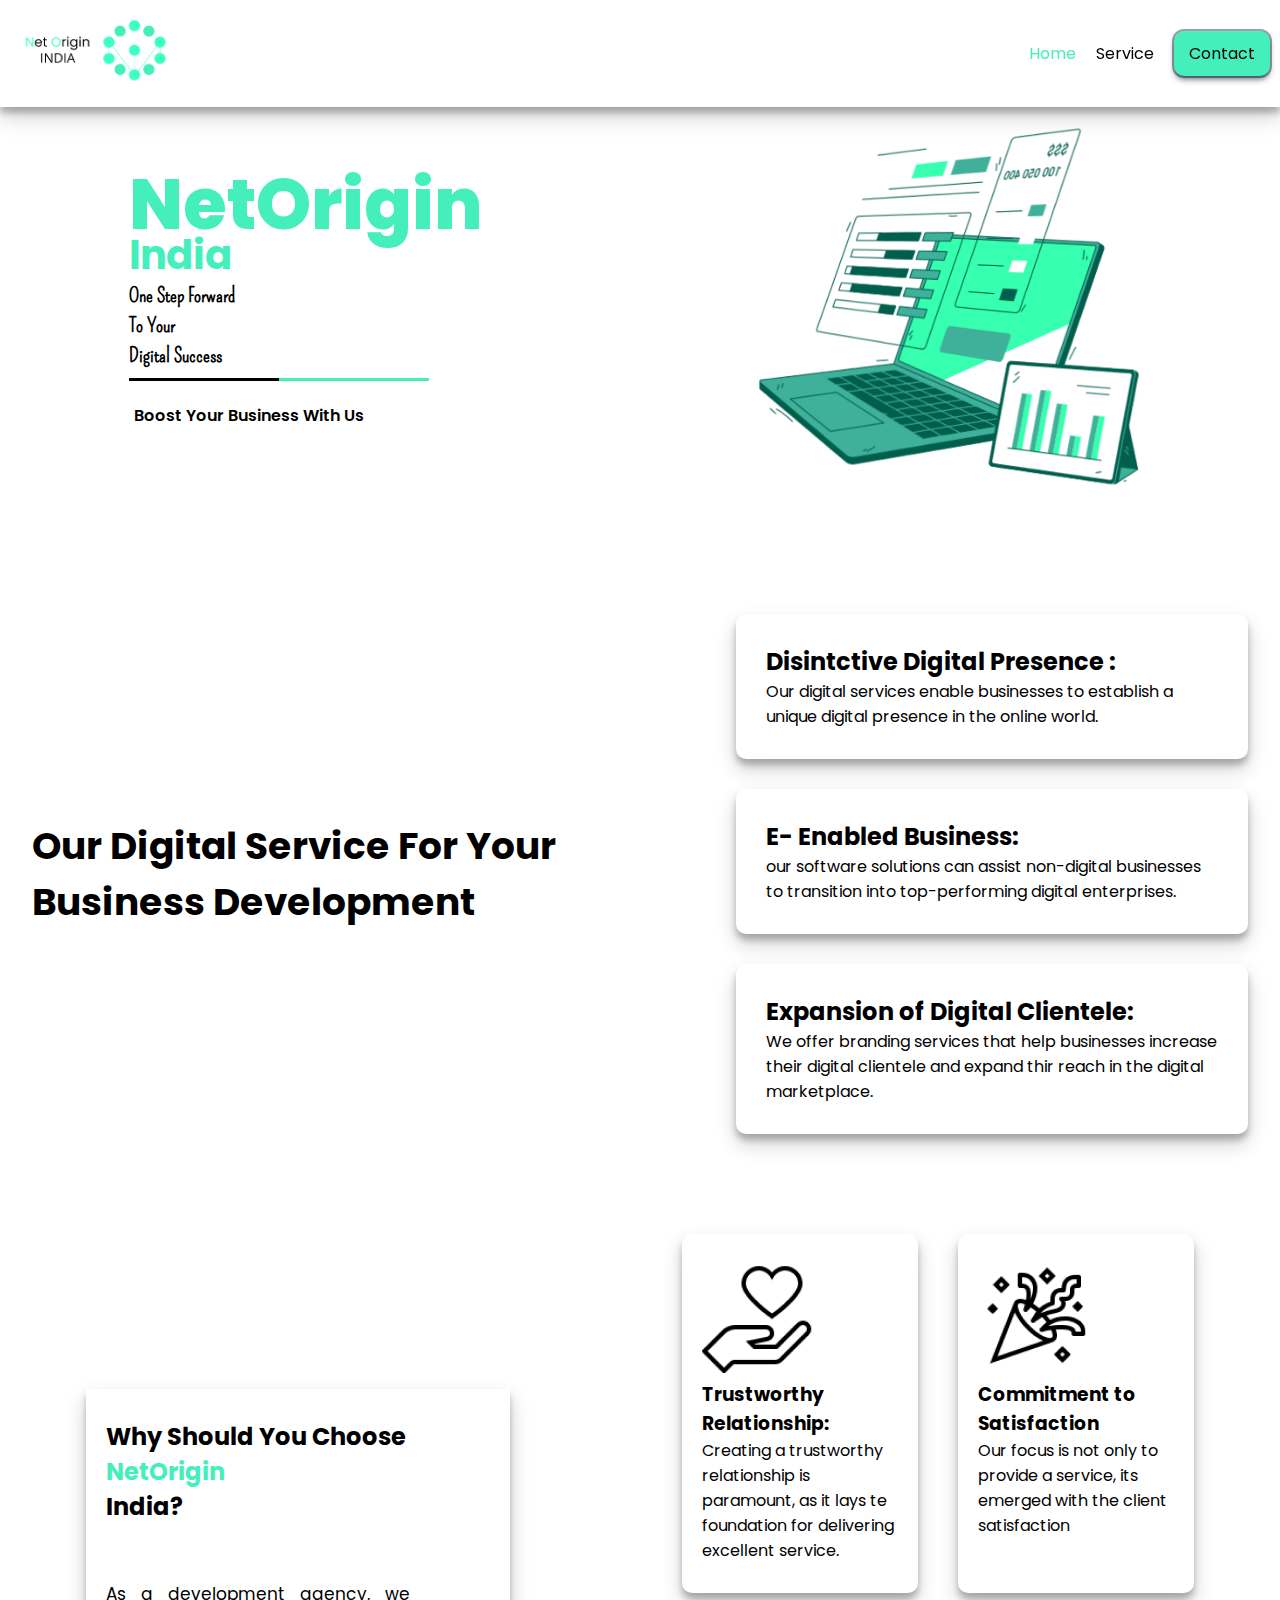
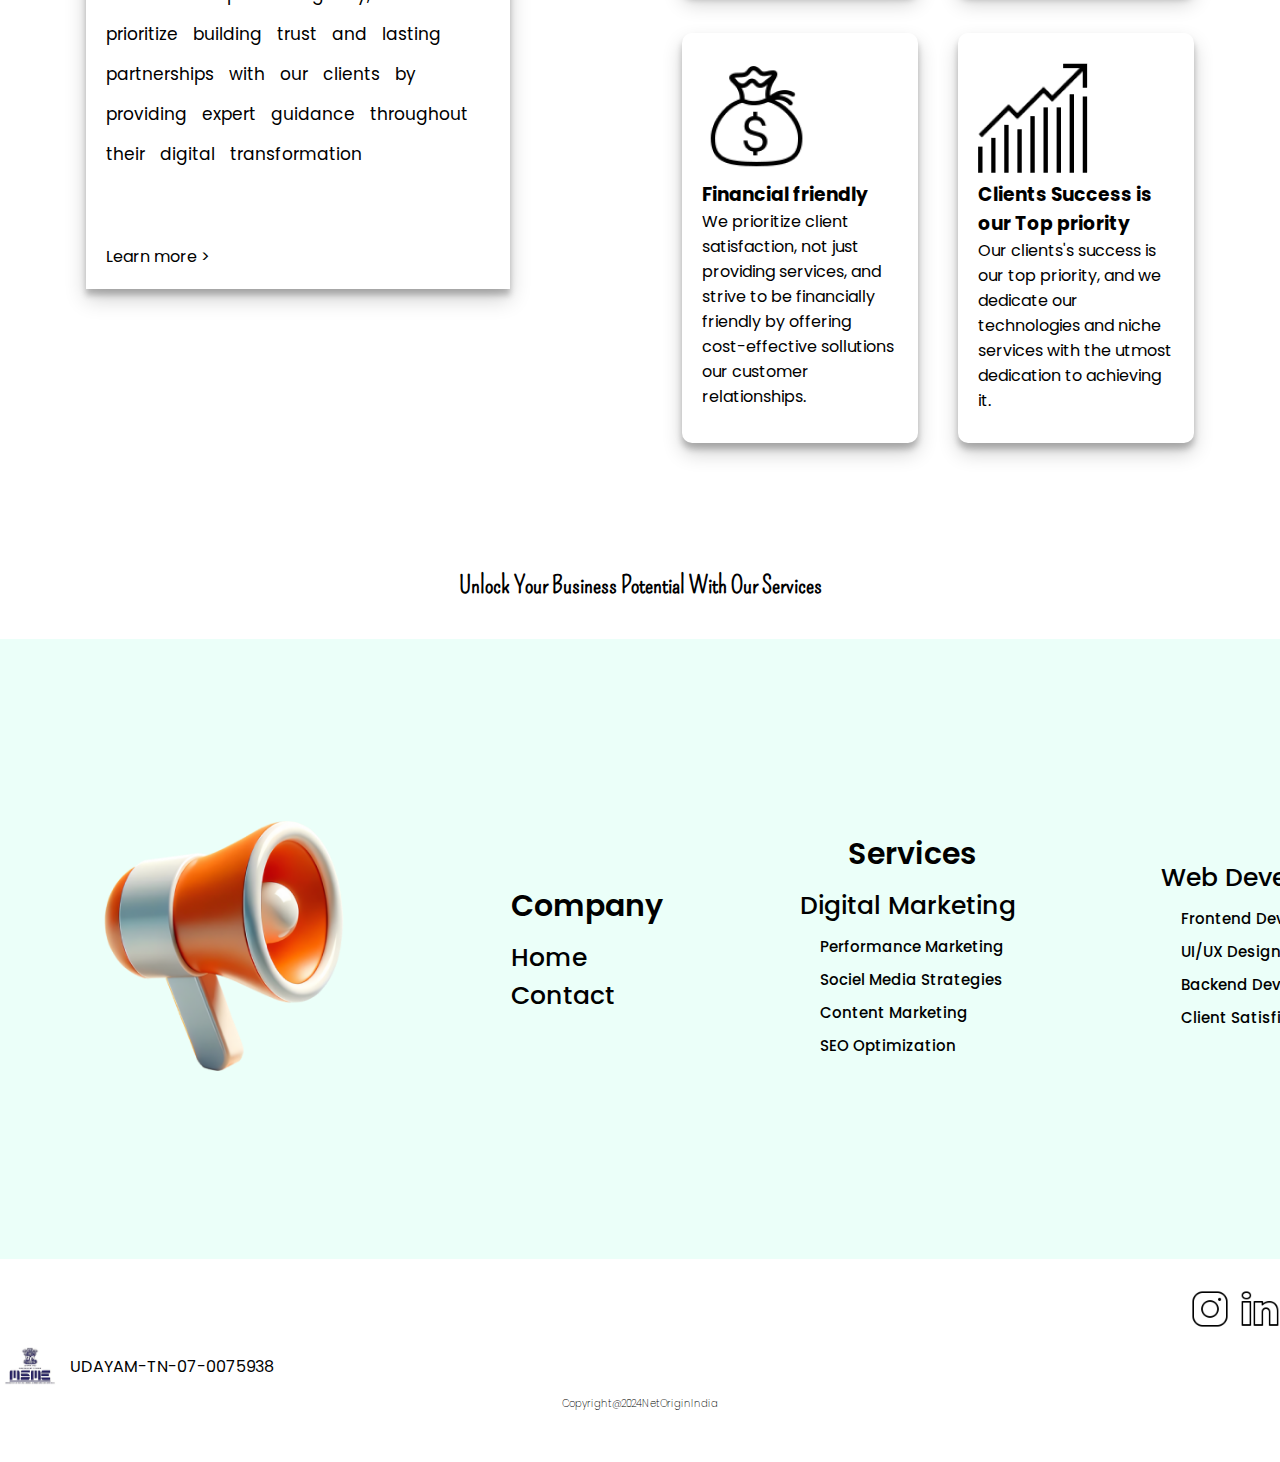
==== index.html @ 6d19f22a "deploy" ====
<!DOCTYPE html>
<html lang="en">

<head>
    <meta charset="UTF-8">
    <meta name="viewport" content="width=device-width, initial-scale=1.0">
    <link rel="shortcut icon" href="Asset/New folder/Group 6.png" type="image/x-icon">
    <link rel="stylesheet" href="style.css">
    <link rel="stylesheet" href="https://cdnjs.cloudflare.com/ajax/libs/font-awesome/6.5.1/css/all.min.css"
        integrity="sha512-DTOQO9RWCH3ppGqcWaEA1BIZOC6xxalwEsw9c2QQeAIftl+Vegovlnee1c9QX4TctnWMn13TZye+giMm8e2LwA=="
        crossorigin="anonymous" referrerpolicy="no-referrer" />
    <link rel="preconnect" href="https://fonts.googleapis.com">
    <link rel="preconnect" href="https://fonts.gstatic.com" crossorigin>
    <link href="https://fonts.googleapis.com/css2?family=Poppins:wght@200;400;600;700&display=swap" rel="stylesheet">
    <link rel="preconnect" href="https://fonts.googleapis.com">
    <link rel="preconnect" href="https://fonts.gstatic.com" crossorigin>
    <link href="https://fonts.googleapis.com/css2?family=Pompiere&family=Poppins:wght@200;400;600;700&display=swap"
        rel="stylesheet">
    <title>NetOrigin</title>
</head>

<body>
    <nav class="navbar">
        <div class="image">
            <img src="Asset/New folder/Main (1)/Complete Logo -1.png" width="170px" height="80px" alt="">
        </div>
        <div class="nav-links">
            <div class="nav-link">
                <p><a class="na-links-1" href="index.html">Home</a></p>
                <p><a class="na-links-2" href="services.html">Service</a></p>
            </div>
            <div class="nav-btn">
                <button class="contact"><a href="contact.html">Contact</a></button>
            </div>

        </div>
    </nav>
    <div onclick="show()" class="toggle">
        <i class="fa-solid fa-bars"></i>
    </div>
    <div class="side-nav">
        <i onclick="closenav()" class="fa-solid fa-xmark"></i>
        <div>

            <p><a class="na-links-1" href="index.html">Home</a></p>
            <p><a class="na-links-2" href="services.html">Service</a></p>
            <button class="contact"><a href="contact.html">Contact</a></button>
        </div>
    </div>
    <!-- first-content -->
    <div class="first-content">
        <div class="content">
            <h1 class="title">NetOrigin</h1>
           <h1 style="color: #44efbc;" class="india">India</h1>
            <p
                style=" line-height: 30px;font-size: 20px ;font-family:'Pompiere', sans-serif; font-weight: 600; font-style: normal;">
                One Step Forward <br>
                To Your <br>
                Digital Success <br>
            </p>
            <span
                style="margin-top: 8px;width: 300px; height: 3px;background: rgb(68,239,188);
                background: linear-gradient(270deg, rgba(68,239,188,1) 50%, rgba(34,193,195,1) 50%, rgba(0,0,0,1) 50%, rgba(0,0,0,1) 50%);"></span>
            <h5 style=" margin-top: 10px; margin-left: 5px; font-weight: 600; font-size: 16px;">Boost Your Business With
                Us</h5>
        </div>
        <div class="image-2">
            <img src="Asset/Online banking on laptop screen.png" width="400px" height="400px" alt="">
        </div>
    </div>
    <!-- second-box -->
    <div class="second-box">
        <div class="second-title">
            <h2>
                Our Digital Service For Your Business Development
            </h2>
        </div>
        <div class="second-content">
            <div>
                <h2>Disintctive Digital Presence :</h2>
                <p>
                    Our digital services enable businesses to establish a unique digital presence in the online world.
                </p>
            </div>
            <div>
                <h2>E- Enabled Business:</h2>
                <p>our software solutions can assist non-digital businesses to transition into top-performing digital
                    enterprises.</p>
            </div>
            <div>
                <h2>Expansion of Digital Clientele: </h2>
                <p>We offer branding services that help businesses increase their digital clientele and expand thir
                    reach
                    in the digital marketplace.</p>
            </div>
        </div>
    </div>
    <!-- third-box -->
    <div class="third-box">
        <div class="third-title">
            <h2 style="margin-top: 10px;">Why Should You Choose</h2>
            <h2 style="color: #44efbc;">NetOrigin</h2>
            <h2>India?</h2>
            <p style="margin-top: 50px; font-size: 17px; line-height: 40px; word-spacing: 10px;">
                As a development agency, we prioritize building trust and lasting partnerships with our clients by
                providing expert guidance throughout their digital transformation
            </p>
            <p style="margin-top: 70px;">Learn more ></p>
        </div>
        <div class="third-content">
            <div class="third-content-1">
                <div>
                    <img src="Asset/Trust.png" alt="">
                    <h3>Trustworthy Relationship:</h3>
                    <p>Creating a trustworthy relationship is paramount, as it lays te foundation for delivering
                        excellent service.</p>
                </div>
                <div>
                    <img src="Asset/Confetti.png" alt="">
                    <h3>Commitment to Satisfaction</h3>
                    <p>Our focus is not only to provide a service, its emerged with the client satisfaction</p>
                </div>
            </div>
            <div class="third-content-2">
                <div>
                    <img src="Asset/Money Bag.png" alt="">
                    <h3>Financial friendly </h3>
                    <p>We prioritize client satisfaction, not just providing services, and strive to be financially
                        friendly
                        by offering cost-effective sollutions our customer relationships. </p>
                </div>
                <div>
                    <img src="Asset/Increase.png" alt="">
                    <h3>Clients Success is our Top priority</h3>
                    <p>
                        Our clients's success is our top priority, and we dedicate our technologies and niche services
                        with
                        the utmost dedication to achieving it.
                    </p>
                </div>
            </div>
        </div>
    </div>

    <!-- fourth-box -->
    <div class="fourth-box">
        <h2>Unlock Your Business Potential With Our Services</h2>
    </div>
    <!-- fifth-box -->
       <div class="fifth-box">
        <div>
            <img src="Asset/megaphone.png" width="300px" height="250px" alt="">
        </div>
        <div>
            <h2>Company</h2>
            <p><a href="index.html">Home</a></p>
            <p><a href="contact.html">Contact</a></p>
        </div>
        <div>
            <h2><a href="services.html"> Services </a></h2>
            <p><a href="">Digital Marketing</a></p>
            <div class="other-service">
                <small><a href="services.html">Performance Marketing</a></small>
                <small><a href="services.html">Sociel Media Strategies</a></small>
                <small><a href="services.html">Content Marketing</a></small>
                <small><a href="services.html">SEO Optimization</a></small>
            </div>
        </div>
        <div>
            <p><a href="">Web Development</a></p>
            <div class="other-service">
                <small><a href="services.html">Frontend Development</a></small>
                <small><a href="services.html">UI/UX Designing</a></small>
                <small><a href="services.html">Backend Development</a></small>
                <small><a href="services.html">Client Satisfied</a></small>
            </div>
        </div>
    </div>
        <div class="final">
            <div class="image3">
                <a href="https://www.instagram.com/net_origin_india?igsh=NGRnbGp4OTExZjNm"><img
                        src="Asset/Instagram.png" alt="" width="40px" height="40px"></a>
                <a
                    href="https://www.linkedin.com/posts/net-origin20_socialmediasuccess-personalbranding-activity-7147625024802205697-Pkeq?utm_source=share&utm_medium=member_android">
                    <img src="Asset/LinkedIn 2.png" alt="" width="40px" height="40px"></a>
            </div>
            <div class="udhayam">
                <img src="Asset/image 2.png" width="60px" height="60px" alt="">
                <p>UDAYAM-TN-07-0075938</p>
            </div>
            <p class="Copyright">Copyright@2024NetOriginIndia</p>
        </div>
    <script src="script.js"></script>
</body>

</html>
---- style.css ----
* {
    margin: 0;
    padding: 0;
    font-family: "Poppins", sans-serif;
    overflow-wrap: break-word;
    scroll-behavior: smooth;
}

*::selection {
    background-color: black;
    color: #44efbc;
}

html {
    scroll-behavior: smooth;
}


/* navigation-Bar */

.navbar {
    display: flex;
    justify-content: space-between;
    align-items: center;
    position: sticky;
    background-color: rgba(255, 255, 255, .9);
    box-shadow: rgba(0, 0, 0, 0.19) 0px 10px 20px, rgba(0, 0, 0, 0.23) 0px 6px 6px;
    top: 0;
}

.nav-links {
    display: flex;
    gap: 20px;
    text-align: center;
    padding: 10px;
}


.contact {
    padding: 10px 15px;
    background-color: #44efbc;
    font-size: 16px;
    text-align: center;
    cursor: pointer;
    border: none;
    outline: none;
    border-radius: 10px;
    box-shadow: rgba(6, 24, 44, 0.4) 0px 0px 0px 2px, rgba(6, 24, 44, 0.65) 0px 4px 6px -1px, rgba(255, 255, 255, 0.08) 0px 1px 0px inset;
}
.contact:active{
    padding: 20px 20px;
}

.contact a {
    color: #000000;
    text-decoration: none;
}

.image {
    padding: 10px;
    border: none;
}

.na-links-1,
.na-links-2 {
    text-decoration: none;
    color: #000000;
}

.nav-link {
    display: flex;
    gap: 20px;
    align-items: center;
}

.active {
    color: #44efbc;
    text-decoration: none;
}

.con-btn {
    background-color: #d1d1d3;
}

.toggle {
    display: none;
    justify-content: center;
    align-items: center;
    width: 40px;
    height: 40px;
    position: fixed;
    top: 5px;
    right: 10px;
    z-index: 1;
    background-color: #44efbc;
    border-radius: 50px;
}

.side-nav {
    height: 100%;
    display: flex;
    width: 200px;
    position: fixed;
    top: 0%;
    left: -300px;
    flex-direction: column;
    gap: 40px;
    transition: .5s linear;
    background-color: rgba(255, 255, 255, .9);
}

.side-nav div {
    display: flex;
    flex-direction: column;
    gap: 30px;
    align-self: center;
}

.side-nav i {
    align-self: flex-end;
    margin: 10px;
    background-color: rgba(0, 0, 0, 0.05);
    width: 20px;
    height: 20px;
    border-radius: 50px;
}


/* first-content */

.first-content {
    display: flex;
    justify-content: space-around;
    gap: 10px;
    align-items: center;
}

.content {
    display: flex;
    flex-direction: column;
    line-height: 50px;
}

.title {
    color: #44efbc;
    display: block;
    font-size: 70px;
    font-weight: 800;
}
.india{
    color: #44efbc;
    font-size: 40px;

}

/* second-content */

.second-title {
    width: 50%;
    font-size: 25px;
}

.second-content {
    display: flex;
    width: 40%;
    gap: 20px;
    flex-direction: column;
    gap: 30px;

}

.second-content div {
    padding: 30px 30px;
    border-radius: 10px;
    box-shadow: rgba(0, 0, 0, 0.19) 0px 10px 20px, rgba(0, 0, 0, 0.23) 0px 6px 6px;
}

/* third-box */
.third-box,
.second-box {
    margin-top: 100px;
    display: flex;
    height: 10%;
    align-items: center;
    justify-content: space-around;

}

.third-title {
    width: 30%;
    height: fit-content;
    padding: 20px;
    box-shadow: rgba(0, 0, 0, 0.19) 0px 10px 20px, rgba(0, 0, 0, 0.23) 0px 6px 6px;
}

.third-content {
    width: 40%;
    display: flex;
    gap: 40px;
    flex-direction: column;
    align-items: center;


}

.third-content-1,
.third-content-2 {
    display: flex;
    gap: 40px;

}

.third-content-1 div,
.third-content-2 div {
    padding: 30px 20px;
    width: fit-content;
    border-radius: 10px;
    box-shadow: rgba(0, 0, 0, 0.19) 0px 10px 20px, rgba(0, 0, 0, 0.23) 0px 6px 6px;
}


/* fourth-box */

.fourth-box h2 {
    text-align: center;
    margin-top: 10%;
    font-family: 'Pompiere', sans-serif;
    font-weight: 600;
    font-style: normal;
}

.fifth-box {
    margin-top: 40px;
    display: flex;
    gap: 10px;
    padding: 10px;
    background-color: #ebfff9;
    justify-content: space-around;
    align-items: center;
    height: 600px;
    width: 1450px;

}

.fifth-box h2,
.fifth-box h2 a {
    font-size: 30px;
    font-weight: 600;
    margin-bottom: 10px;
    justify-self: center;
}
.fifth-box .last{
display:flex;
flex-direction: column;

}
.end{
    align-self: center;
    font-size: 40px;
}

.fifth-box a {
    margin-top: 5px;
    font-size: 25px;
    color: black;
    text-decoration: none;
    font-weight: 500;
}
.other-service a{
    font-size: 15px;
}
.fifth-box .other-services-head{
    display: flex;
    gap: 20px;
    flex-direction: row;
}
.fifth-box .other-service{
    display: flex;
    flex-direction: column;
    gap: 10px;
    font-weight: 500;
    padding: 10px 20px;
    font-size: 15px;
}

.final {
    margin-top: 30px;
    width: 100%;
}

.final .Copyright {
    text-align: center;
    font-weight: 200;
    font-size: 10px;
    margin-bottom: 50px;
}

.final .udhayam {
    display: flex;
    gap: 10px;
    align-items: center;
}

.image3 {
    text-align: end;
    display: flex;
    gap: 10px;
    justify-content: end;

}

/* service */
.service-first-box,
.service-second-box {
    display: flex;
    justify-content: space-around;
    align-items: center;
    gap: 50px;
}

.service-first-content,
.service-second-content {
    display: flex;
    gap: 70px;
    flex-direction: column;
    justify-content: space-around;
    align-items: center;
    margin-top: 80px;
    width: 200%;
    height: 80%;
}

.service-second-content {
    margin-top: 100px;
}

.service-first-content-1,
.service-second-content-1,
.service-first-content-2,
.service-second-content-2 {
    display: flex;
    gap: 30px;
    margin-right: 10px;
    ;
    flex-direction: row;
    width: fit-content;
}


.service-first-content-1 div,
.service-first-content-2 div,
.service-second-content-1 div,
.service-second-content-2 div {
    width: fit-content;
    height: fit-content;
    border-radius: 10px;
    padding: 10px 20px;
    box-shadow: rgba(0, 0, 0, 0.19) 0px 10px 20px, rgba(0, 0, 0, 0.23) 0px 6px 6px;
}

.service-first-title,
.service-second-title,
.contact-form {
    width: 60%;
    height: 70%;
    margin-left: 10px;
    border-radius: 10px;
    padding: 130px 80px;
    box-shadow: rgba(60, 64, 67, 0.3) 0px 1px 2px 0px, rgba(60, 64, 67, 0.15) 0px 2px 6px 2px;
}


.service-first-title p,
.service-second-title p,
.contact-page-content p {
    font-family: 'Pompiere', sans-serif;
    font-weight: 400;
    font-size: 25px;
    margin-top: 10px;
}

.service-first-content span,
.service-second-content span {
    font-weight: bold;
}

/* contact */
.contact-page-content {
    display: flex;
    gap: 20px;
    height: 60%;
    width: 100%;
    margin-top: 50px;
    justify-content: space-evenly;
    align-items: center;
}

.contact-content {

    width: 20%;
    height: 70%;
    margin-left: 10px;
    border-radius: 10px;
    padding: 130px 80px;
    box-shadow: rgba(60, 64, 67, 0.3) 0px 1px 2px 0px, rgba(60, 64, 67, 0.15) 0px 2px 6px 2px;
}

.contact-form {
    width: 40%;
    height: 40%;
    display: flex;
    flex-direction: column;
    gap: 20px;
    margin-left: 10px;
    border-radius: 10px;
    padding: 130px 80px;
    box-shadow: rgba(60, 64, 67, 0.3) 0px 1px 2px 0px, rgba(60, 64, 67, 0.15) 0px 2px 6px 2px;

}

.contact-form form {

    display: grid;
    grid-template-areas:
        "name name name"
        "wha wha email"
        "text text text"
    ;
    gap: 30px;
}


form button {
    justify-self: center;
    align-self: center;
}

form button a {
    color: #000000;
    text-decoration: none;
}

#name,
#whatsapp,
#comment,
#email {
    height: 40px;
    border-radius: 10px;
    padding: 5px;
    outline: none;
    border: 1px solid black;
    background-color: #ffffff;
    box-shadow: rgba(0, 0, 0, 0.1) 0px 10px 15px -3px, rgba(0, 0, 0, 0.05) 0px 4px 6px -2px;
}

.ip::placeholder {
    font-weight: 400;
    font-size: 15px;

}

#name {
    grid-area: name;
}

#whatsapp {
    grid-area: wha;
}

#comment {
    grid-area: text;
}

#email {
    grid-area: email;
}


.submit {
    padding: 10px 20px;
    background-color: #44efbc;
    align-self: center;
    font-size: 16px;
    cursor: pointer;
    border: none;
    outline: none;
    border-radius: 10px;
    box-shadow: rgba(6, 24, 44, 0.4) 0px 0px 0px 2px, rgba(6, 24, 44, 0.65) 0px 4px 6px -1px, rgba(255, 255, 255, 0.08) 0px 1px 0px inset;
}
.submit:active{
    padding: 15px 25px;
}




/* media Querries */
@media screen and (max-width:800px) {

    .image-2 {
        display: none;

    }

    .second-box,
    .third-content,
    .third-box,
    .third-content-1,
    .third-content-2 {
        flex-direction: column;
        align-items: center;
        gap: 20px;
    }

    .contact-page-content {
        flex-direction: column;
        width: 100%;
    }

    .contact-form {
        width: fit-content;
    }

    .service-first-box,
    .service-first-content,
    .service-first-content-1,
    .service-first-content-2,
    .service-second-box,
    .service-second-content,
    .service-second-content-1,
    .service-second-content-2 {
        flex-direction: column;
        align-items: center;
        justify-content: center;
        gap: 20px;
    }
  

    .third-title,
    .second-title {
        width: 80%;
    }

    .service-second-title {
        margin-top: 20px;
    }

    .fifth-box img {
        display: none;
    }

    .fifth-box {
        height:800px;
        width: 400px;
        flex-direction: column;
        align-items: center;

    }
   .fifth-box .other-services-head{
        flex-direction: column;
        align-items: center;
        justify-items: center;
    }
}

/* @media screen and (min-width:600px) {
    .service-second-content-1 div,
    .service-second-content-2 div,   
     .service-first-content-1 div,
    .service-first-content-2 div
    {
        width: 500px;
    }
    .final{
        flex-direction: column;
    }
} */

@media screen and (max-width:400px) {
    .navbar {
        display: none;
    }

    .third-content-1 div,
    .third-content-2 div {
        width: 280px;
        height: fit-content;
    }

    .second-content {
        width: 280px;
        height: fit-content;
    }

    .fifth-box {
        flex-direction: column;
        align-items: center;
        height:800px;
        width: 350px;
    }

    .content {
        width: 280px;

    }


    .content .title {
        font-size: 40px;
    }

    .service-first-content,
    .service-second-content {
        width: 200px;
    }

    .service-first-content-1 div,
    .service-first-content-2 div,
    .service-second-content-1 div,
    .service-second-content-2 div {
        width: 200px;
        height: fit-content;
    }

    .service-first-title,
    .service-second-title {
        width: 250px;
        padding: 20px;
        height: fit-content;
    }

    .contact-page-content {
        width: 210px;
    }

    .contact-form {
        width: 210px;
    }

    .contact-content {
        width: 210px;
        height: fit-content;
    }

    form div {
        display: flex;
        flex-direction: column;
    }

    .toggle {
        display: flex;
        right: 50px;
    }
}
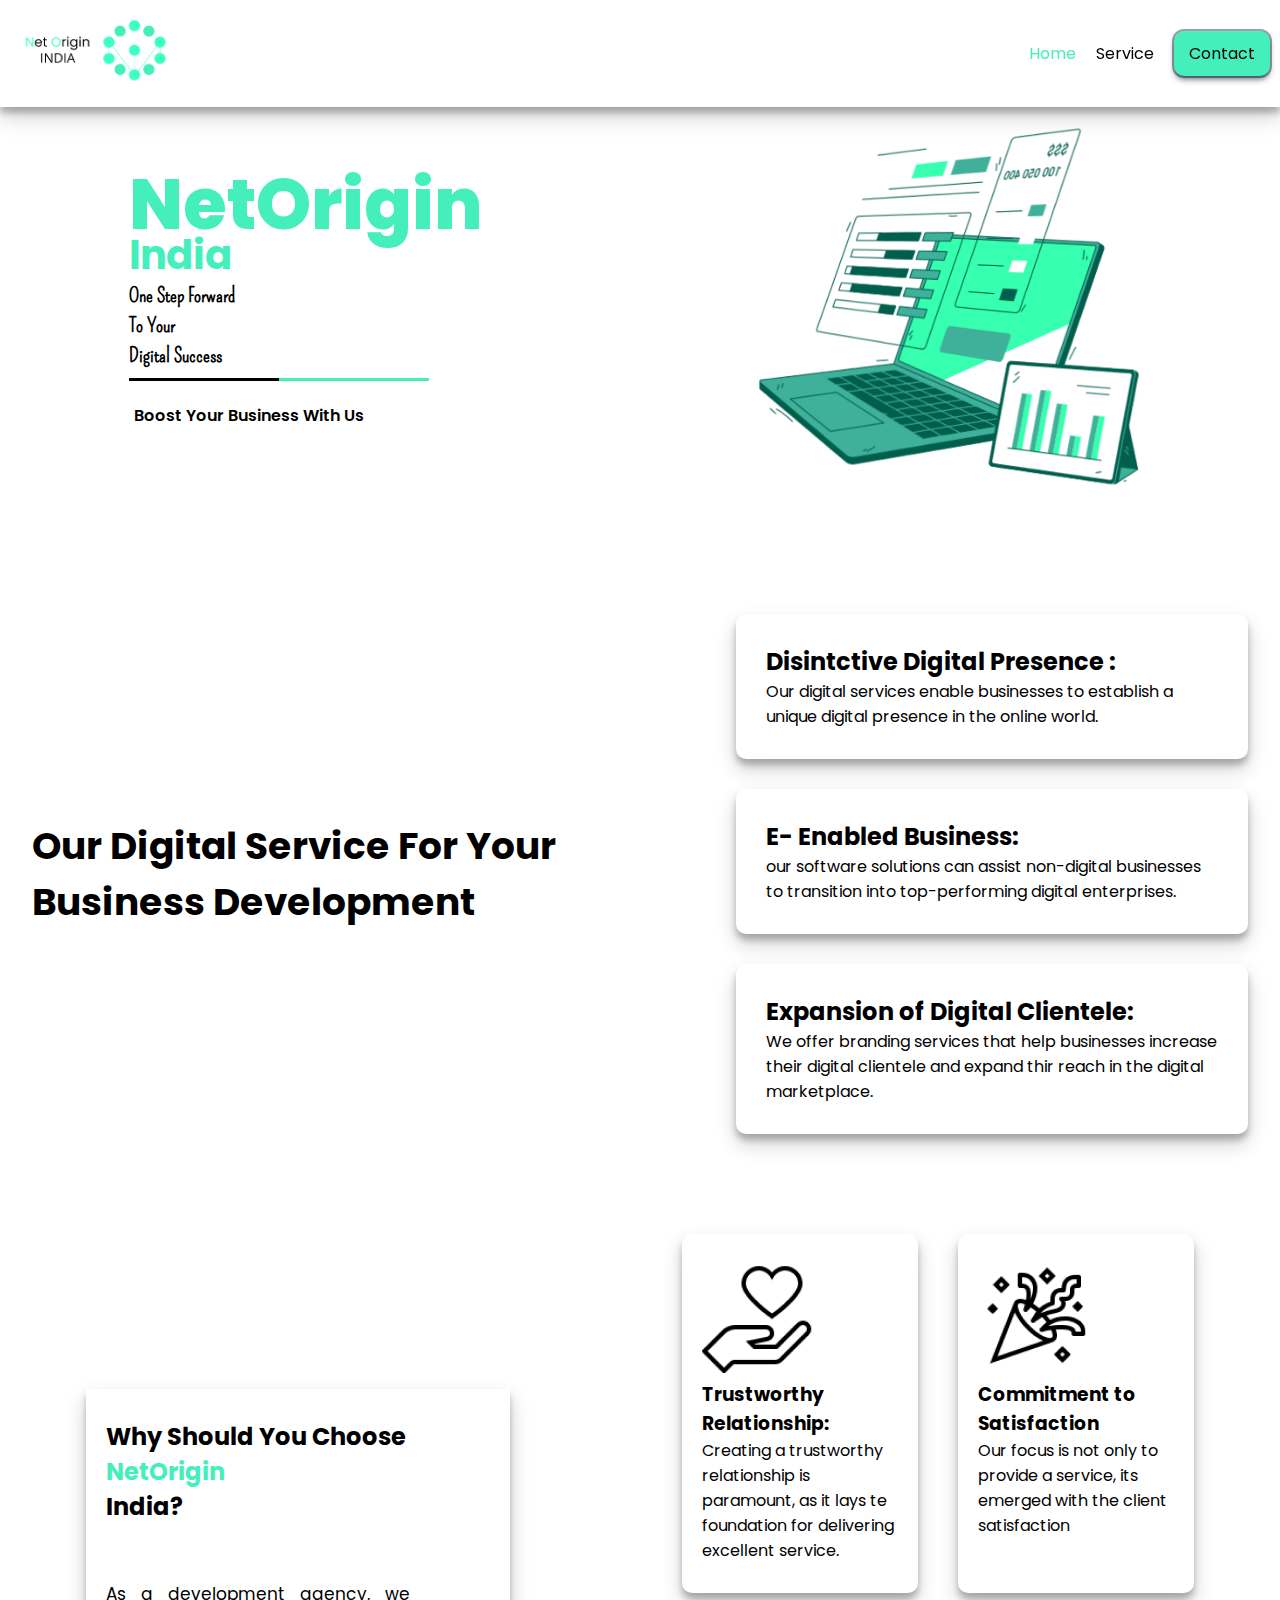
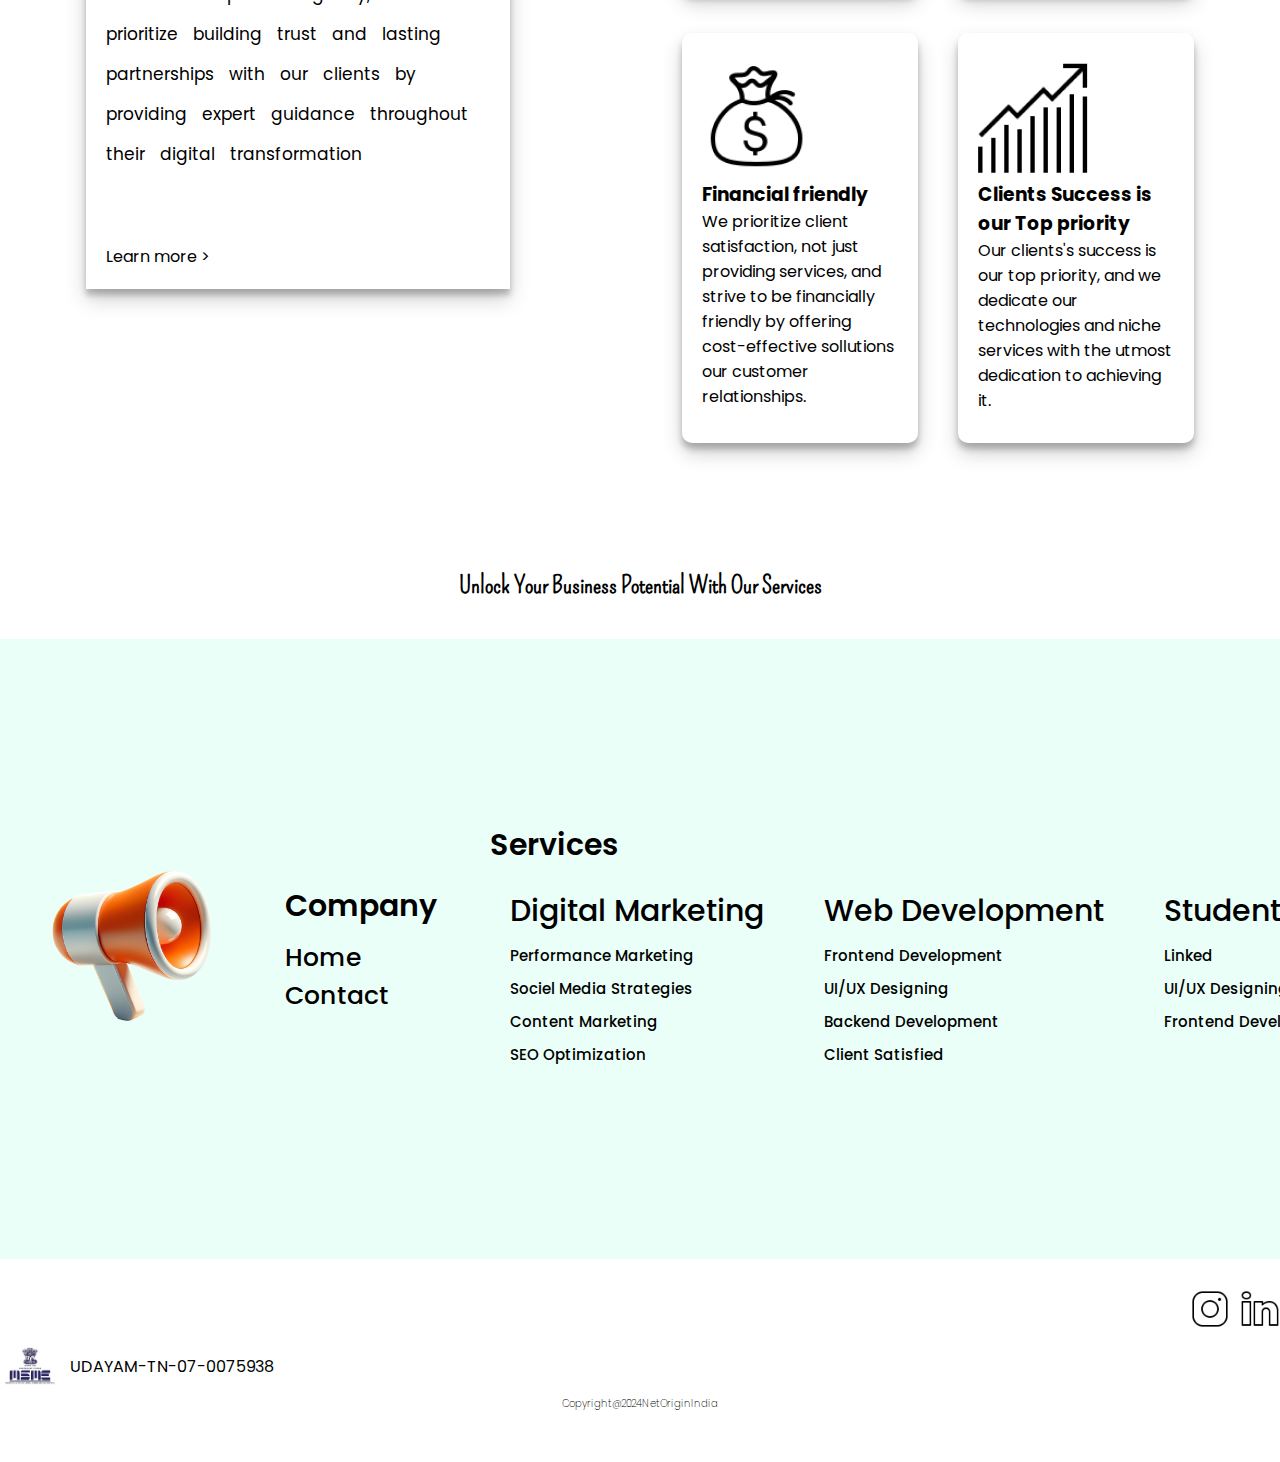
==== commit 46afe200: "Update index.html" ====
--- a/index.html
+++ b/index.html
@@ -147,33 +147,42 @@
         <h2>Unlock Your Business Potential With Our Services</h2>
     </div>
     <!-- fifth-box -->
-       <div class="fifth-box">
+   <div class="fifth-box">
         <div>
-            <img src="Asset/megaphone.png" width="300px" height="250px" alt="">
+            <img src="Asset/megaphone.png" width="200px" height="150px" alt="">
         </div>
         <div>
             <h2>Company</h2>
             <p><a href="index.html">Home</a></p>
             <p><a href="contact.html">Contact</a></p>
         </div>
-        <div>
+        
+        <div class="last">
             <h2><a href="services.html"> Services </a></h2>
-            <p><a href="">Digital Marketing</a></p>
-            <div class="other-service">
+            <div class="other-services-head">
+                <div class="other-service">
+                    <p><a style="font-size: 30px;" class="end" href="">Digital Marketing</a></p>
                 <small><a href="services.html">Performance Marketing</a></small>
                 <small><a href="services.html">Sociel Media Strategies</a></small>
                 <small><a href="services.html">Content Marketing</a></small>
                 <small><a href="services.html">SEO Optimization</a></small>
-            </div>
-        </div>
-        <div>
-            <p><a href="">Web Development</a></p>
+                
+            </div>
             <div class="other-service">
+                <p><a style="font-size: 30px;" class="end" href="">Web Development</a></p>
                 <small><a href="services.html">Frontend Development</a></small>
                 <small><a href="services.html">UI/UX Designing</a></small>
                 <small><a href="services.html">Backend Development</a></small>
                 <small><a href="services.html">Client Satisfied</a></small>
             </div>
+            <div class="other-service">
+                <p><a style="font-size: 30px;" class="end" href="">Student Program</a></p>
+                <small><a href="services.html">Linked</a></small>
+                <small><a href="services.html">UI/UX Designing</a></small>
+                <small><a href="services.html">Frontend Development</a></small>
+            </div>
+        </div>
+            
         </div>
     </div>
         <div class="final">
